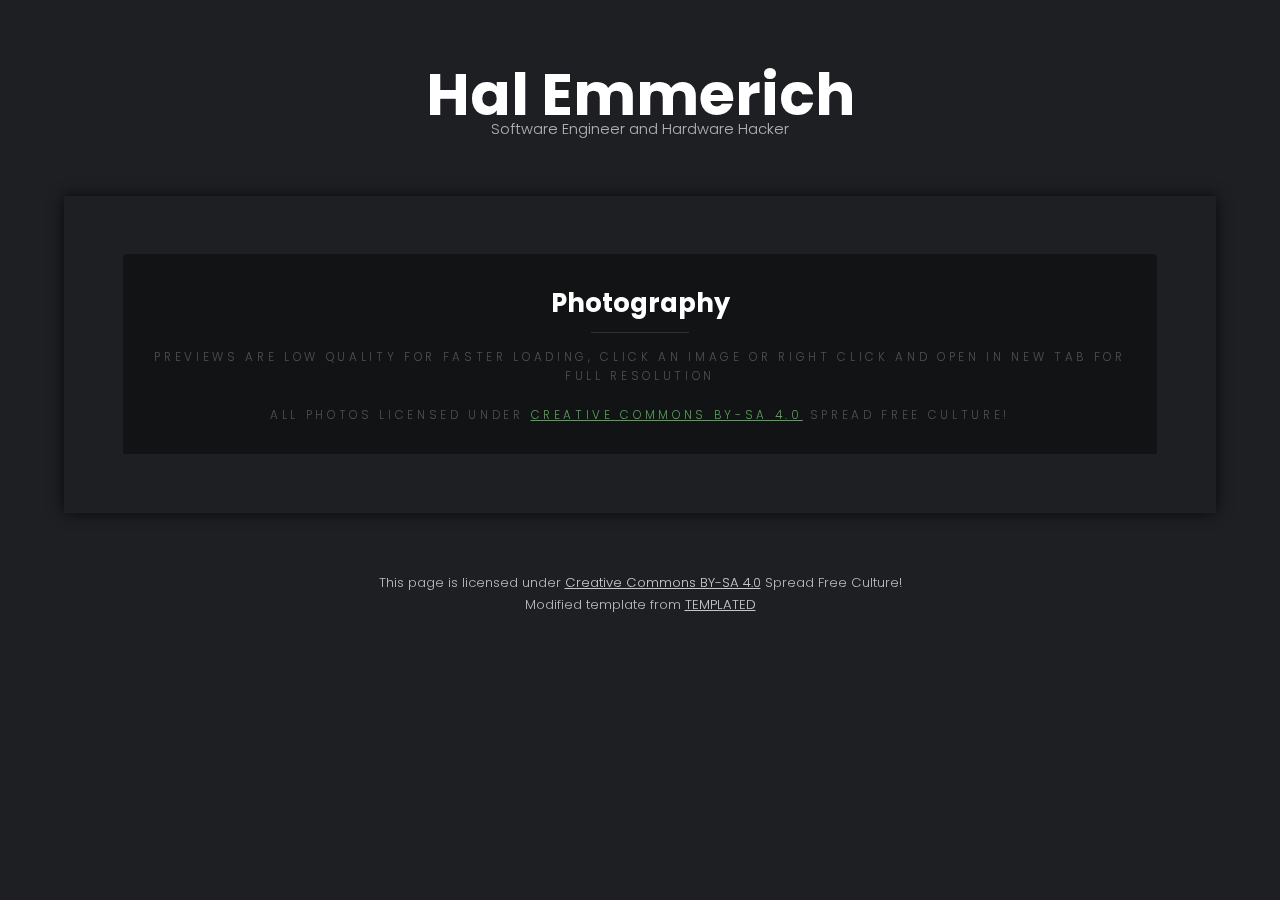
==== photos.html @ 5f8719c5 "Initial commit, fully working version" ====
<!DOCTYPE HTML>
<!--
	Caminar by TEMPLATED
	templated.co @templatedco
	Released for free under the Creative Commons Attribution 3.0 license (templated.co/license)
-->
<html>
	<head>
		<title>Hal Emmerich</title>
		<meta charset="utf-8" />
		<meta name="viewport" content="width=device-width, initial-scale=1" />
		<link rel="stylesheet" href="assets/css/main.css" />
	</head>
	<body>

		<!-- Header -->
			<header id="header">
				<div class="logo"><a href="index.html">Hal Emmerich<span>Software Engineer and Hardware Hacker</span></a></div>
			</header>

		<!-- Main -->
			<section id="main">
				<div class="inner">

				<!-- Two -->
					<section id="two" class="wrapper style2">
						<header>
							<h2>Photography</h2>
							<p>Previews are low quality for faster loading, click an image or right click and open in new tab for full resolution<br>
                  All photos licensed under <a href="https://creativecommons.org/licenses/by-sa/4.0/">Creative Commons BY-SA 4.0</a> Spread Free Culture!
              </p>
						</header>
						<div class="content">
							<div class="gallery">
								<div>
									<div class="image fit flush">
										  <a href="images/2.JPG"><img src="images/previews/2_small.jpeg" alt="" /></a>
									</div>
								</div>
								<div>
									<div class="image fit flush">
										  <a href="images/3.jpg"><img src="images/previews/3_small.jpeg" alt="" /></a>
									</div>
								</div>
								<div>
									<div class="image fit flush">
										  <a href="images/4.jpg"><img src="images/previews/4_small.jpeg" alt="" /></a>
									</div>
								</div>

								<div>
									  <div class="image fit flush">
										    <a href="images/5.JPG"><img src="images/previews/5_small.jpeg" alt="" /></a>
									  </div>
								</div>
								<div>
									  <div class="image fit flush">
										    <a href="images/9.JPG"><img src="images/previews/9_small.jpeg" alt="" /></a>
									  </div>
								</div>

								<div>
									  <div class="image fit flush">
										    <a href="images/10.JPG"><img src="images/previews/10_small.jpeg" alt="" /></a>
									  </div>
								</div>
								<div>
									  <div class="image fit flush">
										    <a href="images/11.JPG"><img src="images/previews/11_small.jpeg" alt="" /></a>
									  </div>
								</div>
								<div>
									  <div class="image fit flush">
										    <a href="images/12.JPG"><img src="images/previews/12_small.jpeg" alt="" /></a>
									  </div>
								</div>
								<div>
									  <div class="image fit flush">
										    <a href="images/13.JPG"><img src="images/13.JPG" alt="" /></a>
									  </div>
								</div>

								<div>
									  <div class="image fit flush">
										    <a href="images/6.JPG"><img src="images/6.JPG" alt="" /></a>
									  </div>
								</div>
							</div>
						</div>
					</section>
				</div>
			</section>

		<!-- Footer -->
			<footer id="footer">
				  <!-- <div class="container"> -->
					<!-- <ul class="icons"> -->
					<!-- <li><a href="#" class="icon fa-twitter"><span class="label">Twitter</span></a></li> -->
					<!-- <li><a href="#" class="icon fa-envelope-o"><span class="label">Email</span></a></li> -->
					<!-- </ul> -->
				  <div class="copyright">
					    This page is licensed under <a href="https://creativecommons.org/licenses/by-sa/4.0/">Creative Commons BY-SA 4.0</a> Spread Free Culture!<br>
              Modified template from <a href="https://templated.co/">TEMPLATED</a>
				  </div>
			</footer>

		<!-- Scripts -->
			<!-- <script src="assets/js/jquery.min.js"></script> -->
			<!-- <script src="assets/js/jquery.poptrox.min.js"></script> -->
			<!-- <script src="assets/js/skel.min.js"></script> -->
			<!-- <script src="assets/js/util.js"></script> -->
			<!-- <script src="assets/js/main.js"></script> -->

	</body>
</html>
---- assets/css/main.css ----
@import url(font-awesome.min.css);
@import url("https://fonts.googleapis.com/css?family=Poppins:300,400,500,600,700");

/*
	Caminar by TEMPLATED
	templated.co @templatedco
	Released for free under the Creative Commons Attribution 3.0 license (templated.co/license)
*/

/* Reset */

	html, body, div, span, applet, object, iframe, h1, h2, h3, h4, h5, h6, p, blockquote, pre, a, abbr, acronym, address, big, cite, code, del, dfn, em, img, ins, kbd, q, s, samp, small, strike, strong, sub, sup, tt, var, b, u, i, center, dl, dt, dd, ol, ul, li, fieldset, form, label, legend, table, caption, tbody, tfoot, thead, tr, th, td, article, aside, canvas, details, embed, figure, figcaption, footer, header, hgroup, menu, nav, output, ruby, section, summary, time, mark, audio, video {
		margin: 0;
		padding: 0;
		border: 0;
		font-size: 100%;
		font: inherit;
		vertical-align: baseline;
	}

	article, aside, details, figcaption, figure, footer, header, hgroup, menu, nav, section {
		display: block;
	}

	body {
		line-height: 1;
	}

	ol, ul {
		list-style: none;
	}

	blockquote, q {
		quotes: none;
	}

	blockquote:before, blockquote:after, q:before, q:after {
		content: '';
		content: none;
	}

	table {
		border-collapse: collapse;
		border-spacing: 0;
	}

	body {
		-webkit-text-size-adjust: none;
	}

/* Box Model */

	*, *:before, *:after {
		-moz-box-sizing: border-box;
		-webkit-box-sizing: border-box;
		box-sizing: border-box;
	}

/* Containers */

	.container {
		margin-left: auto;
		margin-right: auto;
	}

	.container.\31 25\25 {
		width: 100%;
		max-width: 100rem;
		min-width: 80rem;
	}

	.container.\37 5\25 {
		width: 60rem;
	}

	.container.\35 0\25 {
		width: 40rem;
	}

	.container.\32 5\25 {
		width: 20rem;
	}

	.container {
		width: 80rem;
	}

	@media screen and (max-width: 1680px) {

		.container.\31 25\25 {
			width: 100%;
			max-width: 100rem;
			min-width: 80rem;
		}

		.container.\37 5\25 {
			width: 60rem;
		}

		.container.\35 0\25 {
			width: 40rem;
		}

		.container.\32 5\25 {
			width: 20rem;
		}

		.container {
			width: 80rem;
		}

	}

	@media screen and (max-width: 1280px) {

		.container.\31 25\25 {
			width: 100%;
			max-width: 81.25rem;
			min-width: 65rem;
		}

		.container.\37 5\25 {
			width: 48.75rem;
		}

		.container.\35 0\25 {
			width: 32.5rem;
		}

		.container.\32 5\25 {
			width: 16.25rem;
		}

		.container {
			width: 65rem;
		}

	}

	@media screen and (max-width: 980px) {

		.container.\31 25\25 {
			width: 100%;
			max-width: 112.5%;
			min-width: 90%;
		}

		.container.\37 5\25 {
			width: 67.5%;
		}

		.container.\35 0\25 {
			width: 45%;
		}

		.container.\32 5\25 {
			width: 22.5%;
		}

		.container {
			width: 90%;
		}

	}

	@media screen and (max-width: 736px) {

		.container.\31 25\25 {
			width: 100%;
			max-width: 112.5%;
			min-width: 90%;
		}

		.container.\37 5\25 {
			width: 67.5%;
		}

		.container.\35 0\25 {
			width: 45%;
		}

		.container.\32 5\25 {
			width: 22.5%;
		}

		.container {
			width: 90% !important;
		}

	}

	@media screen and (max-width: 480px) {

		.container.\31 25\25 {
			width: 100%;
			max-width: 112.5%;
			min-width: 90%;
		}

		.container.\37 5\25 {
			width: 67.5%;
		}

		.container.\35 0\25 {
			width: 45%;
		}

		.container.\32 5\25 {
			width: 22.5%;
		}

		.container {
			width: 90% !important;
		}

	}

/* Grid */

	.row {
		border-bottom: solid 1px transparent;
		-moz-box-sizing: border-box;
		-webkit-box-sizing: border-box;
		box-sizing: border-box;
	}

	.row > * {
		float: left;
		-moz-box-sizing: border-box;
		-webkit-box-sizing: border-box;
		box-sizing: border-box;
	}

	.row:after, .row:before {
		content: '';
		display: block;
		clear: both;
		height: 0;
	}

	.row.uniform > * > :first-child {
		margin-top: 0;
	}

	.row.uniform > * > :last-child {
		margin-bottom: 0;
	}

	.row.\30 \25 > * {
		padding: 0 0 0 0rem;
	}

	.row.\30 \25 {
		margin: 0 0 -1px 0rem;
	}

	.row.uniform.\30 \25 > * {
		padding: 0rem 0 0 0rem;
	}

	.row.uniform.\30 \25 {
		margin: 0rem 0 -1px 0rem;
	}

	.row > * {
		padding: 0 0 0 2rem;
	}

	.row {
		margin: 0 0 -1px -2rem;
	}

	.row.uniform > * {
		padding: 2rem 0 0 2rem;
	}

	.row.uniform {
		margin: -2rem 0 -1px -2rem;
	}

	.row.\32 00\25 > * {
		padding: 0 0 0 4rem;
	}

	.row.\32 00\25 {
		margin: 0 0 -1px -4rem;
	}

	.row.uniform.\32 00\25 > * {
		padding: 4rem 0 0 4rem;
	}

	.row.uniform.\32 00\25 {
		margin: -4rem 0 -1px -4rem;
	}

	.row.\31 50\25 > * {
		padding: 0 0 0 3rem;
	}

	.row.\31 50\25 {
		margin: 0 0 -1px -3rem;
	}

	.row.uniform.\31 50\25 > * {
		padding: 3rem 0 0 3rem;
	}

	.row.uniform.\31 50\25 {
		margin: -3rem 0 -1px -3rem;
	}

	.row.\35 0\25 > * {
		padding: 0 0 0 1rem;
	}

	.row.\35 0\25 {
		margin: 0 0 -1px -1rem;
	}

	.row.uniform.\35 0\25 > * {
		padding: 1rem 0 0 1rem;
	}

	.row.uniform.\35 0\25 {
		margin: -1rem 0 -1px -1rem;
	}

	.row.\32 5\25 > * {
		padding: 0 0 0 0.5rem;
	}

	.row.\32 5\25 {
		margin: 0 0 -1px -0.5rem;
	}

	.row.uniform.\32 5\25 > * {
		padding: 0.5rem 0 0 0.5rem;
	}

	.row.uniform.\32 5\25 {
		margin: -0.5rem 0 -1px -0.5rem;
	}

	.\31 2u, .\31 2u\24 {
		width: 100%;
		clear: none;
		margin-left: 0;
	}

	.\31 1u, .\31 1u\24 {
		width: 91.6666666667%;
		clear: none;
		margin-left: 0;
	}

	.\31 0u, .\31 0u\24 {
		width: 83.3333333333%;
		clear: none;
		margin-left: 0;
	}

	.\39 u, .\39 u\24 {
		width: 75%;
		clear: none;
		margin-left: 0;
	}

	.\38 u, .\38 u\24 {
		width: 66.6666666667%;
		clear: none;
		margin-left: 0;
	}

	.\37 u, .\37 u\24 {
		width: 58.3333333333%;
		clear: none;
		margin-left: 0;
	}

	.\36 u, .\36 u\24 {
		width: 50%;
		clear: none;
		margin-left: 0;
	}

	.\35 u, .\35 u\24 {
		width: 41.6666666667%;
		clear: none;
		margin-left: 0;
	}

	.\34 u, .\34 u\24 {
		width: 33.3333333333%;
		clear: none;
		margin-left: 0;
	}

	.\33 u, .\33 u\24 {
		width: 25%;
		clear: none;
		margin-left: 0;
	}

	.\32 u, .\32 u\24 {
		width: 16.6666666667%;
		clear: none;
		margin-left: 0;
	}

	.\31 u, .\31 u\24 {
		width: 8.3333333333%;
		clear: none;
		margin-left: 0;
	}

	.\31 2u\24 + *,
	.\31 1u\24 + *,
	.\31 0u\24 + *,
	.\39 u\24 + *,
	.\38 u\24 + *,
	.\37 u\24 + *,
	.\36 u\24 + *,
	.\35 u\24 + *,
	.\34 u\24 + *,
	.\33 u\24 + *,
	.\32 u\24 + *,
	.\31 u\24 + * {
		clear: left;
	}

	.\-11u {
		margin-left: 91.66667%;
	}

	.\-10u {
		margin-left: 83.33333%;
	}

	.\-9u {
		margin-left: 75%;
	}

	.\-8u {
		margin-left: 66.66667%;
	}

	.\-7u {
		margin-left: 58.33333%;
	}

	.\-6u {
		margin-left: 50%;
	}

	.\-5u {
		margin-left: 41.66667%;
	}

	.\-4u {
		margin-left: 33.33333%;
	}

	.\-3u {
		margin-left: 25%;
	}

	.\-2u {
		margin-left: 16.66667%;
	}

	.\-1u {
		margin-left: 8.33333%;
	}

	@media screen and (max-width: 1680px) {

		.row > * {
			padding: 0 0 0 2rem;
		}

		.row {
			margin: 0 0 -1px -2rem;
		}

		.row.uniform > * {
			padding: 2rem 0 0 2rem;
		}

		.row.uniform {
			margin: -2rem 0 -1px -2rem;
		}

		.row.\32 00\25 > * {
			padding: 0 0 0 4rem;
		}

		.row.\32 00\25 {
			margin: 0 0 -1px -4rem;
		}

		.row.uniform.\32 00\25 > * {
			padding: 4rem 0 0 4rem;
		}

		.row.uniform.\32 00\25 {
			margin: -4rem 0 -1px -4rem;
		}

		.row.\31 50\25 > * {
			padding: 0 0 0 3rem;
		}

		.row.\31 50\25 {
			margin: 0 0 -1px -3rem;
		}

		.row.uniform.\31 50\25 > * {
			padding: 3rem 0 0 3rem;
		}

		.row.uniform.\31 50\25 {
			margin: -3rem 0 -1px -3rem;
		}

		.row.\35 0\25 > * {
			padding: 0 0 0 1rem;
		}

		.row.\35 0\25 {
			margin: 0 0 -1px -1rem;
		}

		.row.uniform.\35 0\25 > * {
			padding: 1rem 0 0 1rem;
		}

		.row.uniform.\35 0\25 {
			margin: -1rem 0 -1px -1rem;
		}

		.row.\32 5\25 > * {
			padding: 0 0 0 0.5rem;
		}

		.row.\32 5\25 {
			margin: 0 0 -1px -0.5rem;
		}

		.row.uniform.\32 5\25 > * {
			padding: 0.5rem 0 0 0.5rem;
		}

		.row.uniform.\32 5\25 {
			margin: -0.5rem 0 -1px -0.5rem;
		}

		.\31 2u\28xlarge\29, .\31 2u\24\28xlarge\29 {
			width: 100%;
			clear: none;
			margin-left: 0;
		}

		.\31 1u\28xlarge\29, .\31 1u\24\28xlarge\29 {
			width: 91.6666666667%;
			clear: none;
			margin-left: 0;
		}

		.\31 0u\28xlarge\29, .\31 0u\24\28xlarge\29 {
			width: 83.3333333333%;
			clear: none;
			margin-left: 0;
		}

		.\39 u\28xlarge\29, .\39 u\24\28xlarge\29 {
			width: 75%;
			clear: none;
			margin-left: 0;
		}

		.\38 u\28xlarge\29, .\38 u\24\28xlarge\29 {
			width: 66.6666666667%;
			clear: none;
			margin-left: 0;
		}

		.\37 u\28xlarge\29, .\37 u\24\28xlarge\29 {
			width: 58.3333333333%;
			clear: none;
			margin-left: 0;
		}

		.\36 u\28xlarge\29, .\36 u\24\28xlarge\29 {
			width: 50%;
			clear: none;
			margin-left: 0;
		}

		.\35 u\28xlarge\29, .\35 u\24\28xlarge\29 {
			width: 41.6666666667%;
			clear: none;
			margin-left: 0;
		}

		.\34 u\28xlarge\29, .\34 u\24\28xlarge\29 {
			width: 33.3333333333%;
			clear: none;
			margin-left: 0;
		}

		.\33 u\28xlarge\29, .\33 u\24\28xlarge\29 {
			width: 25%;
			clear: none;
			margin-left: 0;
		}

		.\32 u\28xlarge\29, .\32 u\24\28xlarge\29 {
			width: 16.6666666667%;
			clear: none;
			margin-left: 0;
		}

		.\31 u\28xlarge\29, .\31 u\24\28xlarge\29 {
			width: 8.3333333333%;
			clear: none;
			margin-left: 0;
		}

		.\31 2u\24\28xlarge\29 + *,
		.\31 1u\24\28xlarge\29 + *,
		.\31 0u\24\28xlarge\29 + *,
		.\39 u\24\28xlarge\29 + *,
		.\38 u\24\28xlarge\29 + *,
		.\37 u\24\28xlarge\29 + *,
		.\36 u\24\28xlarge\29 + *,
		.\35 u\24\28xlarge\29 + *,
		.\34 u\24\28xlarge\29 + *,
		.\33 u\24\28xlarge\29 + *,
		.\32 u\24\28xlarge\29 + *,
		.\31 u\24\28xlarge\29 + * {
			clear: left;
		}

		.\-11u\28xlarge\29 {
			margin-left: 91.66667%;
		}

		.\-10u\28xlarge\29 {
			margin-left: 83.33333%;
		}

		.\-9u\28xlarge\29 {
			margin-left: 75%;
		}

		.\-8u\28xlarge\29 {
			margin-left: 66.66667%;
		}

		.\-7u\28xlarge\29 {
			margin-left: 58.33333%;
		}

		.\-6u\28xlarge\29 {
			margin-left: 50%;
		}

		.\-5u\28xlarge\29 {
			margin-left: 41.66667%;
		}

		.\-4u\28xlarge\29 {
			margin-left: 33.33333%;
		}

		.\-3u\28xlarge\29 {
			margin-left: 25%;
		}

		.\-2u\28xlarge\29 {
			margin-left: 16.66667%;
		}

		.\-1u\28xlarge\29 {
			margin-left: 8.33333%;
		}

	}

	@media screen and (max-width: 1280px) {

		.row > * {
			padding: 0 0 0 1.5rem;
		}

		.row {
			margin: 0 0 -1px -1.5rem;
		}

		.row.uniform > * {
			padding: 1.5rem 0 0 1.5rem;
		}

		.row.uniform {
			margin: -1.5rem 0 -1px -1.5rem;
		}

		.row.\32 00\25 > * {
			padding: 0 0 0 3rem;
		}

		.row.\32 00\25 {
			margin: 0 0 -1px -3rem;
		}

		.row.uniform.\32 00\25 > * {
			padding: 3rem 0 0 3rem;
		}

		.row.uniform.\32 00\25 {
			margin: -3rem 0 -1px -3rem;
		}

		.row.\31 50\25 > * {
			padding: 0 0 0 2.25rem;
		}

		.row.\31 50\25 {
			margin: 0 0 -1px -2.25rem;
		}

		.row.uniform.\31 50\25 > * {
			padding: 2.25rem 0 0 2.25rem;
		}

		.row.uniform.\31 50\25 {
			margin: -2.25rem 0 -1px -2.25rem;
		}

		.row.\35 0\25 > * {
			padding: 0 0 0 0.75rem;
		}

		.row.\35 0\25 {
			margin: 0 0 -1px -0.75rem;
		}

		.row.uniform.\35 0\25 > * {
			padding: 0.75rem 0 0 0.75rem;
		}

		.row.uniform.\35 0\25 {
			margin: -0.75rem 0 -1px -0.75rem;
		}

		.row.\32 5\25 > * {
			padding: 0 0 0 0.375rem;
		}

		.row.\32 5\25 {
			margin: 0 0 -1px -0.375rem;
		}

		.row.uniform.\32 5\25 > * {
			padding: 0.375rem 0 0 0.375rem;
		}

		.row.uniform.\32 5\25 {
			margin: -0.375rem 0 -1px -0.375rem;
		}

		.\31 2u\28large\29, .\31 2u\24\28large\29 {
			width: 100%;
			clear: none;
			margin-left: 0;
		}

		.\31 1u\28large\29, .\31 1u\24\28large\29 {
			width: 91.6666666667%;
			clear: none;
			margin-left: 0;
		}

		.\31 0u\28large\29, .\31 0u\24\28large\29 {
			width: 83.3333333333%;
			clear: none;
			margin-left: 0;
		}

		.\39 u\28large\29, .\39 u\24\28large\29 {
			width: 75%;
			clear: none;
			margin-left: 0;
		}

		.\38 u\28large\29, .\38 u\24\28large\29 {
			width: 66.6666666667%;
			clear: none;
			margin-left: 0;
		}

		.\37 u\28large\29, .\37 u\24\28large\29 {
			width: 58.3333333333%;
			clear: none;
			margin-left: 0;
		}

		.\36 u\28large\29, .\36 u\24\28large\29 {
			width: 50%;
			clear: none;
			margin-left: 0;
		}

		.\35 u\28large\29, .\35 u\24\28large\29 {
			width: 41.6666666667%;
			clear: none;
			margin-left: 0;
		}

		.\34 u\28large\29, .\34 u\24\28large\29 {
			width: 33.3333333333%;
			clear: none;
			margin-left: 0;
		}

		.\33 u\28large\29, .\33 u\24\28large\29 {
			width: 25%;
			clear: none;
			margin-left: 0;
		}

		.\32 u\28large\29, .\32 u\24\28large\29 {
			width: 16.6666666667%;
			clear: none;
			margin-left: 0;
		}

		.\31 u\28large\29, .\31 u\24\28large\29 {
			width: 8.3333333333%;
			clear: none;
			margin-left: 0;
		}

		.\31 2u\24\28large\29 + *,
		.\31 1u\24\28large\29 + *,
		.\31 0u\24\28large\29 + *,
		.\39 u\24\28large\29 + *,
		.\38 u\24\28large\29 + *,
		.\37 u\24\28large\29 + *,
		.\36 u\24\28large\29 + *,
		.\35 u\24\28large\29 + *,
		.\34 u\24\28large\29 + *,
		.\33 u\24\28large\29 + *,
		.\32 u\24\28large\29 + *,
		.\31 u\24\28large\29 + * {
			clear: left;
		}

		.\-11u\28large\29 {
			margin-left: 91.66667%;
		}

		.\-10u\28large\29 {
			margin-left: 83.33333%;
		}

		.\-9u\28large\29 {
			margin-left: 75%;
		}

		.\-8u\28large\29 {
			margin-left: 66.66667%;
		}

		.\-7u\28large\29 {
			margin-left: 58.33333%;
		}

		.\-6u\28large\29 {
			margin-left: 50%;
		}

		.\-5u\28large\29 {
			margin-left: 41.66667%;
		}

		.\-4u\28large\29 {
			margin-left: 33.33333%;
		}

		.\-3u\28large\29 {
			margin-left: 25%;
		}

		.\-2u\28large\29 {
			margin-left: 16.66667%;
		}

		.\-1u\28large\29 {
			margin-left: 8.33333%;
		}

	}

	@media screen and (max-width: 980px) {

		.row > * {
			padding: 0 0 0 1.5rem;
		}

		.row {
			margin: 0 0 -1px -1.5rem;
		}

		.row.uniform > * {
			padding: 1.5rem 0 0 1.5rem;
		}

		.row.uniform {
			margin: -1.5rem 0 -1px -1.5rem;
		}

		.row.\32 00\25 > * {
			padding: 0 0 0 3rem;
		}

		.row.\32 00\25 {
			margin: 0 0 -1px -3rem;
		}

		.row.uniform.\32 00\25 > * {
			padding: 3rem 0 0 3rem;
		}

		.row.uniform.\32 00\25 {
			margin: -3rem 0 -1px -3rem;
		}

		.row.\31 50\25 > * {
			padding: 0 0 0 2.25rem;
		}

		.row.\31 50\25 {
			margin: 0 0 -1px -2.25rem;
		}

		.row.uniform.\31 50\25 > * {
			padding: 2.25rem 0 0 2.25rem;
		}

		.row.uniform.\31 50\25 {
			margin: -2.25rem 0 -1px -2.25rem;
		}

		.row.\35 0\25 > * {
			padding: 0 0 0 0.75rem;
		}

		.row.\35 0\25 {
			margin: 0 0 -1px -0.75rem;
		}

		.row.uniform.\35 0\25 > * {
			padding: 0.75rem 0 0 0.75rem;
		}

		.row.uniform.\35 0\25 {
			margin: -0.75rem 0 -1px -0.75rem;
		}

		.row.\32 5\25 > * {
			padding: 0 0 0 0.375rem;
		}

		.row.\32 5\25 {
			margin: 0 0 -1px -0.375rem;
		}

		.row.uniform.\32 5\25 > * {
			padding: 0.375rem 0 0 0.375rem;
		}

		.row.uniform.\32 5\25 {
			margin: -0.375rem 0 -1px -0.375rem;
		}

		.\31 2u\28medium\29, .\31 2u\24\28medium\29 {
			width: 100%;
			clear: none;
			margin-left: 0;
		}

		.\31 1u\28medium\29, .\31 1u\24\28medium\29 {
			width: 91.6666666667%;
			clear: none;
			margin-left: 0;
		}

		.\31 0u\28medium\29, .\31 0u\24\28medium\29 {
			width: 83.3333333333%;
			clear: none;
			margin-left: 0;
		}

		.\39 u\28medium\29, .\39 u\24\28medium\29 {
			width: 75%;
			clear: none;
			margin-left: 0;
		}

		.\38 u\28medium\29, .\38 u\24\28medium\29 {
			width: 66.6666666667%;
			clear: none;
			margin-left: 0;
		}

		.\37 u\28medium\29, .\37 u\24\28medium\29 {
			width: 58.3333333333%;
			clear: none;
			margin-left: 0;
		}

		.\36 u\28medium\29, .\36 u\24\28medium\29 {
			width: 50%;
			clear: none;
			margin-left: 0;
		}

		.\35 u\28medium\29, .\35 u\24\28medium\29 {
			width: 41.6666666667%;
			clear: none;
			margin-left: 0;
		}

		.\34 u\28medium\29, .\34 u\24\28medium\29 {
			width: 33.3333333333%;
			clear: none;
			margin-left: 0;
		}

		.\33 u\28medium\29, .\33 u\24\28medium\29 {
			width: 25%;
			clear: none;
			margin-left: 0;
		}

		.\32 u\28medium\29, .\32 u\24\28medium\29 {
			width: 16.6666666667%;
			clear: none;
			margin-left: 0;
		}

		.\31 u\28medium\29, .\31 u\24\28medium\29 {
			width: 8.3333333333%;
			clear: none;
			margin-left: 0;
		}

		.\31 2u\24\28medium\29 + *,
		.\31 1u\24\28medium\29 + *,
		.\31 0u\24\28medium\29 + *,
		.\39 u\24\28medium\29 + *,
		.\38 u\24\28medium\29 + *,
		.\37 u\24\28medium\29 + *,
		.\36 u\24\28medium\29 + *,
		.\35 u\24\28medium\29 + *,
		.\34 u\24\28medium\29 + *,
		.\33 u\24\28medium\29 + *,
		.\32 u\24\28medium\29 + *,
		.\31 u\24\28medium\29 + * {
			clear: left;
		}

		.\-11u\28medium\29 {
			margin-left: 91.66667%;
		}

		.\-10u\28medium\29 {
			margin-left: 83.33333%;
		}

		.\-9u\28medium\29 {
			margin-left: 75%;
		}

		.\-8u\28medium\29 {
			margin-left: 66.66667%;
		}

		.\-7u\28medium\29 {
			margin-left: 58.33333%;
		}

		.\-6u\28medium\29 {
			margin-left: 50%;
		}

		.\-5u\28medium\29 {
			margin-left: 41.66667%;
		}

		.\-4u\28medium\29 {
			margin-left: 33.33333%;
		}

		.\-3u\28medium\29 {
			margin-left: 25%;
		}

		.\-2u\28medium\29 {
			margin-left: 16.66667%;
		}

		.\-1u\28medium\29 {
			margin-left: 8.33333%;
		}

	}

	@media screen and (max-width: 736px) {

		.row > * {
			padding: 0 0 0 1.25rem;
		}

		.row {
			margin: 0 0 -1px -1.25rem;
		}

		.row.uniform > * {
			padding: 1.25rem 0 0 1.25rem;
		}

		.row.uniform {
			margin: -1.25rem 0 -1px -1.25rem;
		}

		.row.\32 00\25 > * {
			padding: 0 0 0 2.5rem;
		}

		.row.\32 00\25 {
			margin: 0 0 -1px -2.5rem;
		}

		.row.uniform.\32 00\25 > * {
			padding: 2.5rem 0 0 2.5rem;
		}

		.row.uniform.\32 00\25 {
			margin: -2.5rem 0 -1px -2.5rem;
		}

		.row.\31 50\25 > * {
			padding: 0 0 0 1.875rem;
		}

		.row.\31 50\25 {
			margin: 0 0 -1px -1.875rem;
		}

		.row.uniform.\31 50\25 > * {
			padding: 1.875rem 0 0 1.875rem;
		}

		.row.uniform.\31 50\25 {
			margin: -1.875rem 0 -1px -1.875rem;
		}

		.row.\35 0\25 > * {
			padding: 0 0 0 0.625rem;
		}

		.row.\35 0\25 {
			margin: 0 0 -1px -0.625rem;
		}

		.row.uniform.\35 0\25 > * {
			padding: 0.625rem 0 0 0.625rem;
		}

		.row.uniform.\35 0\25 {
			margin: -0.625rem 0 -1px -0.625rem;
		}

		.row.\32 5\25 > * {
			padding: 0 0 0 0.3125rem;
		}

		.row.\32 5\25 {
			margin: 0 0 -1px -0.3125rem;
		}

		.row.uniform.\32 5\25 > * {
			padding: 0.3125rem 0 0 0.3125rem;
		}

		.row.uniform.\32 5\25 {
			margin: -0.3125rem 0 -1px -0.3125rem;
		}

		.\31 2u\28small\29, .\31 2u\24\28small\29 {
			width: 100%;
			clear: none;
			margin-left: 0;
		}

		.\31 1u\28small\29, .\31 1u\24\28small\29 {
			width: 91.6666666667%;
			clear: none;
			margin-left: 0;
		}

		.\31 0u\28small\29, .\31 0u\24\28small\29 {
			width: 83.3333333333%;
			clear: none;
			margin-left: 0;
		}

		.\39 u\28small\29, .\39 u\24\28small\29 {
			width: 75%;
			clear: none;
			margin-left: 0;
		}

		.\38 u\28small\29, .\38 u\24\28small\29 {
			width: 66.6666666667%;
			clear: none;
			margin-left: 0;
		}

		.\37 u\28small\29, .\37 u\24\28small\29 {
			width: 58.3333333333%;
			clear: none;
			margin-left: 0;
		}

		.\36 u\28small\29, .\36 u\24\28small\29 {
			width: 50%;
			clear: none;
			margin-left: 0;
		}

		.\35 u\28small\29, .\35 u\24\28small\29 {
			width: 41.6666666667%;
			clear: none;
			margin-left: 0;
		}

		.\34 u\28small\29, .\34 u\24\28small\29 {
			width: 33.3333333333%;
			clear: none;
			margin-left: 0;
		}

		.\33 u\28small\29, .\33 u\24\28small\29 {
			width: 25%;
			clear: none;
			margin-left: 0;
		}

		.\32 u\28small\29, .\32 u\24\28small\29 {
			width: 16.6666666667%;
			clear: none;
			margin-left: 0;
		}

		.\31 u\28small\29, .\31 u\24\28small\29 {
			width: 8.3333333333%;
			clear: none;
			margin-left: 0;
		}

		.\31 2u\24\28small\29 + *,
		.\31 1u\24\28small\29 + *,
		.\31 0u\24\28small\29 + *,
		.\39 u\24\28small\29 + *,
		.\38 u\24\28small\29 + *,
		.\37 u\24\28small\29 + *,
		.\36 u\24\28small\29 + *,
		.\35 u\24\28small\29 + *,
		.\34 u\24\28small\29 + *,
		.\33 u\24\28small\29 + *,
		.\32 u\24\28small\29 + *,
		.\31 u\24\28small\29 + * {
			clear: left;
		}

		.\-11u\28small\29 {
			margin-left: 91.66667%;
		}

		.\-10u\28small\29 {
			margin-left: 83.33333%;
		}

		.\-9u\28small\29 {
			margin-left: 75%;
		}

		.\-8u\28small\29 {
			margin-left: 66.66667%;
		}

		.\-7u\28small\29 {
			margin-left: 58.33333%;
		}

		.\-6u\28small\29 {
			margin-left: 50%;
		}

		.\-5u\28small\29 {
			margin-left: 41.66667%;
		}

		.\-4u\28small\29 {
			margin-left: 33.33333%;
		}

		.\-3u\28small\29 {
			margin-left: 25%;
		}

		.\-2u\28small\29 {
			margin-left: 16.66667%;
		}

		.\-1u\28small\29 {
			margin-left: 8.33333%;
		}

	}

	@media screen and (max-width: 480px) {

		.row > * {
			padding: 0 0 0 1.25rem;
		}

		.row {
			margin: 0 0 -1px -1.25rem;
		}

		.row.uniform > * {
			padding: 1.25rem 0 0 1.25rem;
		}

		.row.uniform {
			margin: -1.25rem 0 -1px -1.25rem;
		}

		.row.\32 00\25 > * {
			padding: 0 0 0 2.5rem;
		}

		.row.\32 00\25 {
			margin: 0 0 -1px -2.5rem;
		}

		.row.uniform.\32 00\25 > * {
			padding: 2.5rem 0 0 2.5rem;
		}

		.row.uniform.\32 00\25 {
			margin: -2.5rem 0 -1px -2.5rem;
		}

		.row.\31 50\25 > * {
			padding: 0 0 0 1.875rem;
		}

		.row.\31 50\25 {
			margin: 0 0 -1px -1.875rem;
		}

		.row.uniform.\31 50\25 > * {
			padding: 1.875rem 0 0 1.875rem;
		}

		.row.uniform.\31 50\25 {
			margin: -1.875rem 0 -1px -1.875rem;
		}

		.row.\35 0\25 > * {
			padding: 0 0 0 0.625rem;
		}

		.row.\35 0\25 {
			margin: 0 0 -1px -0.625rem;
		}

		.row.uniform.\35 0\25 > * {
			padding: 0.625rem 0 0 0.625rem;
		}

		.row.uniform.\35 0\25 {
			margin: -0.625rem 0 -1px -0.625rem;
		}

		.row.\32 5\25 > * {
			padding: 0 0 0 0.3125rem;
		}

		.row.\32 5\25 {
			margin: 0 0 -1px -0.3125rem;
		}

		.row.uniform.\32 5\25 > * {
			padding: 0.3125rem 0 0 0.3125rem;
		}

		.row.uniform.\32 5\25 {
			margin: -0.3125rem 0 -1px -0.3125rem;
		}

		.\31 2u\28xsmall\29, .\31 2u\24\28xsmall\29 {
			width: 100%;
			clear: none;
			margin-left: 0;
		}

		.\31 1u\28xsmall\29, .\31 1u\24\28xsmall\29 {
			width: 91.6666666667%;
			clear: none;
			margin-left: 0;
		}

		.\31 0u\28xsmall\29, .\31 0u\24\28xsmall\29 {
			width: 83.3333333333%;
			clear: none;
			margin-left: 0;
		}

		.\39 u\28xsmall\29, .\39 u\24\28xsmall\29 {
			width: 75%;
			clear: none;
			margin-left: 0;
		}

		.\38 u\28xsmall\29, .\38 u\24\28xsmall\29 {
			width: 66.6666666667%;
			clear: none;
			margin-left: 0;
		}

		.\37 u\28xsmall\29, .\37 u\24\28xsmall\29 {
			width: 58.3333333333%;
			clear: none;
			margin-left: 0;
		}

		.\36 u\28xsmall\29, .\36 u\24\28xsmall\29 {
			width: 50%;
			clear: none;
			margin-left: 0;
		}

		.\35 u\28xsmall\29, .\35 u\24\28xsmall\29 {
			width: 41.6666666667%;
			clear: none;
			margin-left: 0;
		}

		.\34 u\28xsmall\29, .\34 u\24\28xsmall\29 {
			width: 33.3333333333%;
			clear: none;
			margin-left: 0;
		}

		.\33 u\28xsmall\29, .\33 u\24\28xsmall\29 {
			width: 25%;
			clear: none;
			margin-left: 0;
		}

		.\32 u\28xsmall\29, .\32 u\24\28xsmall\29 {
			width: 16.6666666667%;
			clear: none;
			margin-left: 0;
		}

		.\31 u\28xsmall\29, .\31 u\24\28xsmall\29 {
			width: 8.3333333333%;
			clear: none;
			margin-left: 0;
		}

		.\31 2u\24\28xsmall\29 + *,
		.\31 1u\24\28xsmall\29 + *,
		.\31 0u\24\28xsmall\29 + *,
		.\39 u\24\28xsmall\29 + *,
		.\38 u\24\28xsmall\29 + *,
		.\37 u\24\28xsmall\29 + *,
		.\36 u\24\28xsmall\29 + *,
		.\35 u\24\28xsmall\29 + *,
		.\34 u\24\28xsmall\29 + *,
		.\33 u\24\28xsmall\29 + *,
		.\32 u\24\28xsmall\29 + *,
		.\31 u\24\28xsmall\29 + * {
			clear: left;
		}

		.\-11u\28xsmall\29 {
			margin-left: 91.66667%;
		}

		.\-10u\28xsmall\29 {
			margin-left: 83.33333%;
		}

		.\-9u\28xsmall\29 {
			margin-left: 75%;
		}

		.\-8u\28xsmall\29 {
			margin-left: 66.66667%;
		}

		.\-7u\28xsmall\29 {
			margin-left: 58.33333%;
		}

		.\-6u\28xsmall\29 {
			margin-left: 50%;
		}

		.\-5u\28xsmall\29 {
			margin-left: 41.66667%;
		}

		.\-4u\28xsmall\29 {
			margin-left: 33.33333%;
		}

		.\-3u\28xsmall\29 {
			margin-left: 25%;
		}

		.\-2u\28xsmall\29 {
			margin-left: 16.66667%;
		}

		.\-1u\28xsmall\29 {
			margin-left: 8.33333%;
		}

	}

/* Basic */

	@-ms-viewport {
		width: device-width;
	}

	body {
		-ms-overflow-style: scrollbar;
	}

	@media screen and (max-width: 480px) {

		html, body {
			min-width: 320px;
		}

	}

	body {
		background: #fff;
	}

		body.is-loading *, body.is-loading *:before, body.is-loading *:after {
			-moz-animation: none !important;
			-webkit-animation: none !important;
			-ms-animation: none !important;
			animation: none !important;
			-moz-transition: none !important;
			-webkit-transition: none !important;
			-ms-transition: none !important;
			transition: none !important;
		}

    /* Type */

    p {
	      white-space: pre;           /* CSS 2.0 */
	      white-space: pre-wrap;      /* CSS 2.1 */
	      white-space: pre-line;      /* CSS 3.0 */
	      white-space: -pre-wrap;     /* Opera 4-6 */
	      white-space: -o-pre-wrap;   /* Opera 7 */
	      white-space: -moz-pre-wrap; /* Mozilla */
	      white-space: -hp-pre-wrap;  /* HP Printers */
	      word-wrap: break-word;      /* IE 5+ */
	  }

	html {
		font-size: 13pt;
	}

		@media screen and (max-width: 1680px) {

			html {
				font-size: 11pt;
			}

		}

		@media screen and (max-width: 1280px) {

			html {
				font-size: 11pt;
			}

		}

		@media screen and (max-width: 980px) {

			html {
				font-size: 12pt;
			}

		}

		@media screen and (max-width: 736px) {

			html {
				font-size: 12pt;
			}

		}

		@media screen and (max-width: 480px) {

			html {
				font-size: 12pt;
			}

		}

	body {
		background-color: #fff;
		color: rgba(0, 0, 0, 0.5);
	}

	body, input, select, textarea {
		font-family: "Poppins", sans-serif;
		font-weight: 300;
		font-size: 1rem;
		line-height: 1.65;
	}

	a {
		text-decoration: underline;
	}

		a:hover {
			text-decoration: none;
		}

	strong, b {
		font-weight: 600;
	}

	em, i {
		font-style: italic;
	}

	p {
		margin: 0 0 2rem 0;
	}

		p:last-child {
			margin: 0;
		}

		p.special {
			text-transform: uppercase;
			font-size: .75rem;
			font-weight: 300;
			margin: 0 0 .5rem 0;
			padding: 0 0 1rem 0;
			letter-spacing: .25rem;
		}

			p.special:after {
				content: '';
				position: absolute;
				margin: auto;
				right: 0;
				bottom: 0;
				left: 0;
				width: 50%;
				height: 1px;
				background-color: rgba(0, 0, 0, 0.125);
			}

	h1, h2, h3, h4, h5, h6 {
		font-weight: 700;
		line-height: 1.5;
		margin: 0 0 1rem 0;
	}

		h1 a, h2 a, h3 a, h4 a, h5 a, h6 a {
			color: inherit;
			text-decoration: none;
		}

	h2 {
		font-size: 1.75rem;
	}

	h3 {
		font-size: 1.35rem;
	}

	h4 {
		font-size: 1.1rem;
	}

	h5 {
		font-size: 0.9rem;
	}

	h6 {
		font-size: 0.7rem;
	}

	sub {
		font-size: 0.8rem;
		position: relative;
		top: 0.5rem;
	}

	sup {
		font-size: 0.8rem;
		position: relative;
		top: -0.5rem;
	}

	blockquote {
		border-left: solid 4px;
		font-style: italic;
		margin: 0 0 2rem 0;
		padding: 0.5rem 0 0.5rem 2rem;
	}

	code {
		border-radius: 4px;
		border: solid 1px;
		font-family: "Courier New", monospace;
		font-size: 0.9rem;
		margin: 0 0.25rem;
		padding: 0.25rem 0.65rem;
	}

	pre {
		-webkit-overflow-scrolling: touch;
		font-family: "Courier New", monospace;
		font-size: 0.9rem;
		margin: 0 0 2rem 0;
	}

		pre code {
			display: block;
			line-height: 1.75;
			padding: 1rem 1.5rem;
			overflow-x: auto;
		}

	hr {
		border: 0;
		border-bottom: solid 1px;
		margin: 2rem 0;
	}

		hr.major {
			margin: 3rem 0;
		}

	.align-left {
		text-align: left;
	}

	.align-center {
		text-align: center;
	}

	.align-right {
		text-align: right;
	}

	input, select, textarea {
		color: #1e1f23;
	}

	a {
		color: #54a354;
	}

	strong, b {
		color: #1e1f23;
	}

	h1, h2, h3, h4, h5, h6 {
		color: #1e1f23;
	}

	blockquote {
		border-left-color: rgba(144, 144, 144, 0.25);
	}

	code {
		background: rgba(144, 144, 144, 0.075);
		border-color: rgba(144, 144, 144, 0.25);
	}

	hr {
		border-bottom-color: rgba(144, 144, 144, 0.25);
	}

/* Box */

	.box {
		margin-bottom: 2rem;
		background: rgba(255, 255, 255, 0.95);
		border-radius: 4px;
	}

		.box .image.fit {
			margin: 0;
			border-radius: 0;
		}

			.box .image.fit img {
				border-radius: 0;
			}

		.box header {
			margin: 0 0 2rem 0;
		}

			.box header h2 {
				margin-bottom: 1rem;
				position: relative;
				padding-bottom: 1rem;
				font-weight: 700;
			}

				.box header h2:after {
					content: '';
					position: absolute;
					margin: auto;
					right: 0;
					bottom: 0;
					left: 0;
					width: 10%;
					height: 1px;
					background-color: rgba(0, 0, 0, 0.125);
				}

			.box header p {
				text-transform: uppercase;
				font-size: .75rem;
				font-weight: 300;
				margin: 1rem 0;
				padding: 0;
				letter-spacing: .25rem;
			}

		.box .content {
			padding: 3rem;
		}

		.box > :last-child,
		.box > :last-child > :last-child,
		.box > :last-child > :last-child > :last-child {
			margin-bottom: 0;
		}

		.box.alt {
			border: 0;
			border-radius: 0;
			padding: 0;
		}

		@media screen and (max-width: 736px) {

			.box .content {
				padding: 2rem;
			}

		}

	.box {
		border-color: rgba(144, 144, 144, 0.25);
	}

/* Button */

	input[type="submit"],
	input[type="reset"],
	input[type="button"],
	button,
	.button {
		-moz-appearance: none;
		-webkit-appearance: none;
		-ms-appearance: none;
		appearance: none;
		-moz-transition: background-color 0.2s ease-in-out, color 0.2s ease-in-out;
		-webkit-transition: background-color 0.2s ease-in-out, color 0.2s ease-in-out;
		-ms-transition: background-color 0.2s ease-in-out, color 0.2s ease-in-out;
		transition: background-color 0.2s ease-in-out, color 0.2s ease-in-out;
		border-radius: 4px;
		border: 0;
		cursor: pointer;
		display: inline-block;
		font-weight: 300;
		height: 2.85rem;
		line-height: 2.95rem;
		padding: 0 1.5rem;
		text-align: center;
		text-decoration: none;
		text-transform: uppercase;
		white-space: nowrap;
	}

		input[type="submit"].icon,
		input[type="reset"].icon,
		input[type="button"].icon,
		button.icon,
		.button.icon {
			padding-left: 1.35rem;
		}

			input[type="submit"].icon:before,
			input[type="reset"].icon:before,
			input[type="button"].icon:before,
			button.icon:before,
			.button.icon:before {
				margin-right: 0.5rem;
			}

		input[type="submit"].fit,
		input[type="reset"].fit,
		input[type="button"].fit,
		button.fit,
		.button.fit {
			display: block;
			margin: 0 0 1rem 0;
			width: 100%;
		}

		input[type="submit"].small,
		input[type="reset"].small,
		input[type="button"].small,
		button.small,
		.button.small {
			font-size: 0.8rem;
		}

		input[type="submit"].big,
		input[type="reset"].big,
		input[type="button"].big,
		button.big,
		.button.big {
			font-size: 1.35rem;
		}

		input[type="submit"].disabled, input[type="submit"]:disabled,
		input[type="reset"].disabled,
		input[type="reset"]:disabled,
		input[type="button"].disabled,
		input[type="button"]:disabled,
		button.disabled,
		button:disabled,
		.button.disabled,
		.button:disabled {
			-moz-pointer-events: none;
			-webkit-pointer-events: none;
			-ms-pointer-events: none;
			pointer-events: none;
			opacity: 0.25;
		}

		@media screen and (max-width: 480px) {

			input[type="submit"],
			input[type="reset"],
			input[type="button"],
			button,
			.button {
				padding: 0;
				width: 100%;
			}

		}

	input[type="submit"],
	input[type="reset"],
	input[type="button"],
	button,
	.button {
		background-color: #f2f2f2;
		color: #000 !important;
	}

		input[type="submit"]:hover,
		input[type="reset"]:hover,
		input[type="button"]:hover,
		button:hover,
		.button:hover {
			background-color: white;
		}

		input[type="submit"]:active,
		input[type="reset"]:active,
		input[type="button"]:active,
		button:active,
		.button:active {
			background-color: #e5e5e5;
		}

		input[type="submit"].alt,
		input[type="reset"].alt,
		input[type="button"].alt,
		button.alt,
		.button.alt {
			background-color: transparent;
			box-shadow: inset 0 0 0 2px rgba(144, 144, 144, 0.25);
			color: #1e1f23 !important;
		}

			input[type="submit"].alt:hover,
			input[type="reset"].alt:hover,
			input[type="button"].alt:hover,
			button.alt:hover,
			.button.alt:hover {
				background-color: rgba(144, 144, 144, 0.075);
			}

			input[type="submit"].alt:active,
			input[type="reset"].alt:active,
			input[type="button"].alt:active,
			button.alt:active,
			.button.alt:active {
				background-color: rgba(144, 144, 144, 0.2);
			}

			input[type="submit"].alt.icon:before,
			input[type="reset"].alt.icon:before,
			input[type="button"].alt.icon:before,
			button.alt.icon:before,
			.button.alt.icon:before {
				color: #bbb;
			}

		input[type="submit"].special,
		input[type="reset"].special,
		input[type="button"].special,
		button.special,
		.button.special {
			background-color: #54a354;
			color: #ffffff !important;
		}

			input[type="submit"].special:hover,
			input[type="reset"].special:hover,
			input[type="button"].special:hover,
			button.special:hover,
			.button.special:hover {
				background-color: #62ae62;
			}

			input[type="submit"].special:active,
			input[type="reset"].special:active,
			input[type="button"].special:active,
			button.special:active,
			.button.special:active {
				background-color: #4b924b;
			}

/* Form */

	form {
		margin: 0 0 2rem 0;
	}

	label {
		display: block;
		font-size: 0.9rem;
		font-weight: 700;
		margin: 0 0 1rem 0;
	}

	input[type="text"],
	input[type="password"],
	input[type="email"],
	select,
	textarea {
		-moz-appearance: none;
		-webkit-appearance: none;
		-ms-appearance: none;
		appearance: none;
		border-radius: 4px;
		border: none;
		border: solid 1px;
		color: inherit;
		display: block;
		outline: 0;
		padding: 0 1rem;
		text-decoration: none;
		width: 100%;
	}

		input[type="text"]:invalid,
		input[type="password"]:invalid,
		input[type="email"]:invalid,
		select:invalid,
		textarea:invalid {
			box-shadow: none;
		}

	.select-wrapper {
		text-decoration: none;
		display: block;
		position: relative;
	}

		.select-wrapper:before {
			-moz-osx-font-smoothing: grayscale;
			-webkit-font-smoothing: antialiased;
			font-family: FontAwesome;
			font-style: normal;
			font-weight: normal;
			text-transform: none !important;
		}

		.select-wrapper:before {
			content: '\f078';
			display: block;
			height: 2.75rem;
			line-height: 2.75rem;
			pointer-events: none;
			position: absolute;
			right: 0;
			text-align: center;
			top: 0;
			width: 2.75rem;
		}

		.select-wrapper select::-ms-expand {
			display: none;
		}

	input[type="text"],
	input[type="password"],
	input[type="email"],
	select {
		height: 2.75rem;
	}

	textarea {
		padding: 0.75rem 1rem;
	}

	input[type="checkbox"],
	input[type="radio"] {
		-moz-appearance: none;
		-webkit-appearance: none;
		-ms-appearance: none;
		appearance: none;
		display: block;
		float: left;
		margin-right: -2rem;
		opacity: 0;
		width: 1rem;
		z-index: -1;
	}

		input[type="checkbox"] + label,
		input[type="radio"] + label {
			text-decoration: none;
			cursor: pointer;
			display: inline-block;
			font-size: 1rem;
			font-weight: 300;
			padding-left: 2.4rem;
			padding-right: 0.75rem;
			position: relative;
		}

			input[type="checkbox"] + label:before,
			input[type="radio"] + label:before {
				-moz-osx-font-smoothing: grayscale;
				-webkit-font-smoothing: antialiased;
				font-family: FontAwesome;
				font-style: normal;
				font-weight: normal;
				text-transform: none !important;
			}

			input[type="checkbox"] + label:before,
			input[type="radio"] + label:before {
				border-radius: 4px;
				border: solid 1px;
				content: '';
				display: inline-block;
				height: 1.65rem;
				left: 0;
				line-height: 1.58125rem;
				position: absolute;
				text-align: center;
				top: 0;
				width: 1.65rem;
			}

		input[type="checkbox"]:checked + label:before,
		input[type="radio"]:checked + label:before {
			content: '\f00c';
		}

	input[type="checkbox"] + label:before {
		border-radius: 4px;
	}

	input[type="radio"] + label:before {
		border-radius: 100%;
	}

	::-webkit-input-placeholder {
		opacity: 1.0;
	}

	:-moz-placeholder {
		opacity: 1.0;
	}

	::-moz-placeholder {
		opacity: 1.0;
	}

	:-ms-input-placeholder {
		opacity: 1.0;
	}

	.formerize-placeholder {
		opacity: 1.0;
	}

	label {
		color: #1e1f23;
	}

	input[type="text"],
	input[type="password"],
	input[type="email"],
	select,
	textarea {
		background: rgba(144, 144, 144, 0.075);
		border-color: rgba(144, 144, 144, 0.25);
	}

		input[type="text"]:focus,
		input[type="password"]:focus,
		input[type="email"]:focus,
		select:focus,
		textarea:focus {
			border-color: #54a354;
			box-shadow: 0 0 0 1px #54a354;
		}

	.select-wrapper:before {
		color: rgba(144, 144, 144, 0.25);
	}

	input[type="checkbox"] + label,
	input[type="radio"] + label {
		color: rgba(0, 0, 0, 0.5);
	}

		input[type="checkbox"] + label:before,
		input[type="radio"] + label:before {
			background: rgba(144, 144, 144, 0.075);
			border-color: rgba(144, 144, 144, 0.25);
		}

	input[type="checkbox"]:checked + label:before,
	input[type="radio"]:checked + label:before {
		background-color: #54a354;
		border-color: #54a354;
		color: #ffffff;
	}

	input[type="checkbox"]:focus + label:before,
	input[type="radio"]:focus + label:before {
		border-color: #54a354;
		box-shadow: 0 0 0 1px #54a354;
	}

	::-webkit-input-placeholder {
		color: #bbb !important;
	}

	:-moz-placeholder {
		color: #bbb !important;
	}

	::-moz-placeholder {
		color: #bbb !important;
	}

	:-ms-input-placeholder {
		color: #bbb !important;
	}

	.formerize-placeholder {
		color: #bbb !important;
	}

/* Gallery */

	.gallery {
		width: 100%;
		margin: 0;
		display: -moz-flex;
		display: -webkit-flex;
		display: -ms-flex;
		display: flex;
		-moz-flex-wrap: wrap;
		-webkit-flex-wrap: wrap;
		-ms-flex-wrap: wrap;
		flex-wrap: wrap;
		-moz-align-items: stretch;
		-webkit-align-items: stretch;
		-ms-align-items: stretch;
		align-items: stretch;
	}

		.gallery .image.fit {
			margin: 0;
		}

		.gallery > * {
			-moz-flex-shrink: 1;
			-webkit-flex-shrink: 1;
			-ms-flex-shrink: 1;
			flex-shrink: 1;
			-moz-flex-grow: 0;
			-webkit-flex-grow: 0;
			-ms-flex-grow: 0;
			flex-grow: 0;
		}

		.gallery > * {
			width: 50%;
		}

		@media screen and (max-width: 980px) {

			.gallery > * {
				width: 100%;
			}

		}

/* Icon */

	.icon {
		text-decoration: none;
		border-bottom: none;
		position: relative;
	}

		.icon:before {
			-moz-osx-font-smoothing: grayscale;
			-webkit-font-smoothing: antialiased;
			font-family: FontAwesome;
			font-style: normal;
			font-weight: normal;
			text-transform: none !important;
		}

		.icon > .label {
			display: none;
		}

/* Image */

	.image {
		display: inline-block;
		position: relative;
	}

		.image.flush {
			margin: 0 !important;
		}

		.image img {
			display: block;
		}

		.image.left, .image.right {
			max-width: 50%;
		}

			.image.left img, .image.right img {
				width: 100%;
			}

		.image.left {
			float: left;
			margin: 0 1rem 1rem 0;
			top: 0.25rem;
		}

		.image.right {
			float: right;
			margin: 0 0 1rem 1rem;
			top: 0.25rem;
		}

		.image.fit {
			display: block;
			margin: 0 0 2rem 0;
			width: 100%;
		}

			.image.fit img {
				width: 100%;
			}

		.image.main {
			display: block;
			margin: 0 0 3rem 0;
			width: 100%;
		}

			.image.main img {
				width: 100%;
			}

/* List */

	ol {
		list-style: decimal;
		margin: 0 0 2rem 0;
		padding-left: 1.25rem;
	}

		ol li {
			padding-left: 0.25rem;
		}

	ul {
		list-style: disc;
		margin: 0 0 2rem 0;
		padding-left: 1rem;
	}

		ul li {
			padding-left: 0.5rem;
		}

		ul.alt {
			list-style: none;
			padding-left: 0;
		}

			ul.alt li {
				border-top: solid 1px;
				padding: 0.5rem 0;
			}

				ul.alt li:first-child {
					border-top: 0;
					padding-top: 0;
				}

		ul.icons {
			cursor: default;
			list-style: none;
			padding-left: 0;
		}

			ul.icons li {
				display: inline-block;
				padding: 0 1rem 0 0;
			}

				ul.icons li:last-child {
					padding-right: 0;
				}

				ul.icons li .icon:before {
					font-size: 2rem;
				}

		ul.actions {
			cursor: default;
			list-style: none;
			padding-left: 0;
		}

			ul.actions li {
				display: inline-block;
				padding: 0 1rem 0 0;
				vertical-align: middle;
			}

				ul.actions li:last-child {
					padding-right: 0;
				}

			ul.actions.small li {
				padding: 0 0.5rem 0 0;
			}

			ul.actions.vertical li {
				display: block;
				padding: 1rem 0 0 0;
			}

				ul.actions.vertical li:first-child {
					padding-top: 0;
				}

				ul.actions.vertical li > * {
					margin-bottom: 0;
				}

			ul.actions.vertical.small li {
				padding: 0.5rem 0 0 0;
			}

				ul.actions.vertical.small li:first-child {
					padding-top: 0;
				}

			ul.actions.fit {
				display: table;
				margin-left: -1rem;
				padding: 0;
				table-layout: fixed;
				width: calc(100% + 1rem);
			}

				ul.actions.fit li {
					display: table-cell;
					padding: 0 0 0 1rem;
				}

					ul.actions.fit li > * {
						margin-bottom: 0;
					}

				ul.actions.fit.small {
					margin-left: -0.5rem;
					width: calc(100% + 0.5rem);
				}

					ul.actions.fit.small li {
						padding: 0 0 0 0.5rem;
					}

			@media screen and (max-width: 480px) {

				ul.actions {
					margin: 0 0 2rem 0;
				}

					ul.actions li {
						padding: 1rem 0 0 0;
						display: block;
						text-align: center;
						width: 100%;
					}

						ul.actions li:first-child {
							padding-top: 0;
						}

						ul.actions li > * {
							width: 100%;
							margin: 0 !important;
						}

							ul.actions li > *.icon:before {
								margin-left: -2rem;
							}

					ul.actions.small li {
						padding: 0.5rem 0 0 0;
					}

						ul.actions.small li:first-child {
							padding-top: 0;
						}

			}

	dl {
		margin: 0 0 2rem 0;
	}

		dl dt {
			display: block;
			font-weight: 700;
			margin: 0 0 1rem 0;
		}

		dl dd {
			margin-left: 2rem;
		}

	ul.alt li {
		border-top-color: rgba(144, 144, 144, 0.25);
	}

/* Section/Article */

	section.special, article.special {
		text-align: center;
	}

	header p {
		position: relative;
		margin: 0 0 1.5rem 0;
	}

	header h2 + p {
		font-size: 1.25rem;
		margin-top: -1rem;
	}

	header h3 + p {
		font-size: 1.1rem;
		margin-top: -0.8rem;
	}

	header h4 + p,
	header h5 + p,
	header h6 + p {
		font-size: 0.9rem;
		margin-top: -0.6rem;
	}

	header p {
		color: #000;
	}

/*Spotlight */

	.spotlight {
		display: -moz-flex;
		display: -webkit-flex;
		display: -ms-flex;
		display: flex;
		-moz-flex-wrap: wrap;
		-webkit-flex-wrap: wrap;
		-ms-flex-wrap: wrap;
		flex-wrap: wrap;
		-moz-align-items: center;
		-webkit-align-items: center;
		-ms-align-items: center;
		align-items: center;
	}

		.spotlight > * {
			-moz-flex-shrink: 1;
			-webkit-flex-shrink: 1;
			-ms-flex-shrink: 1;
			flex-shrink: 1;
			-moz-flex-grow: 0;
			-webkit-flex-grow: 0;
			-ms-flex-grow: 0;
			flex-grow: 0;
		}

		.spotlight > * {
			width: 50%;
		}

		.spotlight p:last-child {
			margin: 0;
		}

		.spotlight .inner {
			padding: 6rem;
		}

		.spotlight .image {
			margin: 0;
		}

			.spotlight .image img {
				width: 100%;
			}

		.spotlight.alt {
			background: #1e1f23;
			color: rgba(255, 255, 255, 0.25);
			display: -moz-flex;
			display: -webkit-flex;
			display: -ms-flex;
			display: flex;
			-moz-flex-wrap: wrap;
			-webkit-flex-wrap: wrap;
			-ms-flex-wrap: wrap;
			flex-wrap: wrap;
			-moz-align-items: center;
			-webkit-align-items: center;
			-ms-align-items: center;
			align-items: center;
			text-align: right;
		}

			.spotlight.alt > * {
				-moz-flex-shrink: 1;
				-webkit-flex-shrink: 1;
				-ms-flex-shrink: 1;
				flex-shrink: 1;
				-moz-flex-grow: 0;
				-webkit-flex-grow: 0;
				-ms-flex-grow: 0;
				flex-grow: 0;
			}

			.spotlight.alt h3 {
				color: #FFF;
			}

			.spotlight.alt .image {
				-moz-order: 2;
				-webkit-order: 2;
				-ms-order: 2;
				order: 2;
			}

		@media screen and (max-width: 1280px) {

			.spotlight .inner {
				padding: 4rem;
			}

		}

		@media screen and (max-width: 980px) {

			.spotlight {
				display: -moz-flex;
				display: -webkit-flex;
				display: -ms-flex;
				display: flex;
				-moz-flex-wrap: wrap;
				-webkit-flex-wrap: wrap;
				-ms-flex-wrap: wrap;
				flex-wrap: wrap;
				-moz-align-items: center;
				-webkit-align-items: center;
				-ms-align-items: center;
				align-items: center;
				text-align: center;
			}

				.spotlight > * {
					-moz-flex-shrink: 1;
					-webkit-flex-shrink: 1;
					-ms-flex-shrink: 1;
					flex-shrink: 1;
					-moz-flex-grow: 0;
					-webkit-flex-grow: 0;
					-ms-flex-grow: 0;
					flex-grow: 0;
				}

				.spotlight > * {
					width: 100%;
				}

				.spotlight.alt {
					display: -moz-flex;
					display: -webkit-flex;
					display: -ms-flex;
					display: flex;
					-moz-flex-wrap: wrap;
					-webkit-flex-wrap: wrap;
					-ms-flex-wrap: wrap;
					flex-wrap: wrap;
					-moz-align-items: center;
					-webkit-align-items: center;
					-ms-align-items: center;
					align-items: center;
					text-align: center;
				}

					.spotlight.alt > * {
						-moz-flex-shrink: 1;
						-webkit-flex-shrink: 1;
						-ms-flex-shrink: 1;
						flex-shrink: 1;
						-moz-flex-grow: 0;
						-webkit-flex-grow: 0;
						-ms-flex-grow: 0;
						flex-grow: 0;
					}

					.spotlight.alt .image {
						-moz-order: 0;
						-webkit-order: 0;
						-ms-order: 0;
						order: 0;
					}

		}

		@media screen and (max-width: 736px) {

			.spotlight .inner {
				padding: 2rem;
			}

		}

/* Table */

	.table-wrapper {
		-webkit-overflow-scrolling: touch;
		overflow-x: auto;
	}

	table {
		margin: 0 0 2rem 0;
		width: 100%;
	}

		table tbody tr {
			border: solid 1px;
			border-left: 0;
			border-right: 0;
		}

		table td {
			padding: 0.75rem 0.75rem;
		}

		table th {
			font-size: 0.9rem;
			font-weight: 700;
			padding: 0 0.75rem 0.75rem 0.75rem;
			text-align: left;
		}

		table thead {
			border-bottom: solid 2px;
		}

		table tfoot {
			border-top: solid 2px;
		}

		table.alt {
			border-collapse: separate;
		}

			table.alt tbody tr td {
				border: solid 1px;
				border-left-width: 0;
				border-top-width: 0;
			}

				table.alt tbody tr td:first-child {
					border-left-width: 1px;
				}

			table.alt tbody tr:first-child td {
				border-top-width: 1px;
			}

			table.alt thead {
				border-bottom: 0;
			}

			table.alt tfoot {
				border-top: 0;
			}

	table tbody tr {
		border-color: rgba(144, 144, 144, 0.25);
	}

		table tbody tr:nth-child(2n + 1) {
			background-color: rgba(144, 144, 144, 0.075);
		}

	table th {
		color: #1e1f23;
	}

	table thead {
		border-bottom-color: rgba(144, 144, 144, 0.25);
	}

	table tfoot {
		border-top-color: rgba(144, 144, 144, 0.25);
	}

	table.alt tbody tr td {
		border-color: rgba(144, 144, 144, 0.25);
	}

/* Header */

	body {
		background-color: #1e1f23;
		padding-top: 8rem;
	}

		body.is-loading:after {
			visibility: hidden;
			opacity: 0;
		}

		body:after {
			-moz-pointer-events: none;
			-webkit-pointer-events: none;
			-ms-pointer-events: none;
			pointer-events: none;
			-moz-transition: opacity 1.5s ease-in-out, visibility 1.5s;
			-webkit-transition: opacity 1.5s ease-in-out, visibility 1.5s;
			-ms-transition: opacity 1.5s ease-in-out, visibility 1.5s;
			transition: opacity 1.5s ease-in-out, visibility 1.5s;
			content: '';
			background-image: url(../../images/bg.jpg);
			background-attachment: fixed;
			background-position: center;
			background-repeat: no-repeat;
			background-size: cover;
			position: fixed;
			display: block;
			top: 0;
			left: 0;
			height: 100%;
			width: 100%;
			z-index: -1;
			visibility: visible;
			opacity: 1;
		}

			@media screen and (max-width: 980px) {

				body:after {
					background-attachment: scroll;
					background-position: top;
					background-size: 100%;
				}

			}

	#header {
		color: #a6a6a6;
		cursor: default;
		position: relative;
		text-align: center;
		z-index: 10001;
	}

		#header > .logo {
			margin: 0 0 4rem 0;
			padding: 0;
		}

			#header > .logo a {
				font-size: 4rem;
				font-weight: 700;
				color: #FFF;
				text-decoration: none;
				line-height: 1rem;
			}

			#header > .logo span {
				font-weight: 300;
				font-size: 1rem;
				display: block;
				color: rgba(255, 255, 255, 0.65);
			}

	@media screen and (max-width: 1280px) {

		body {
			padding-top: 6rem;
			background-attachment: scroll;
			background-size: auto;
			background-position: top;
		}

	}

	@media screen and (max-width: 736px) {

		#header > .logo {
			margin: 0 0 2rem 0;
		}

			#header > .logo a {
				font-size: 3rem;
			}

	}


  /* Hack to Make The mobile background work */
	@media screen and (max-width: 414px) {

		  body {
			    background-attachment: fixed;
			    background-position: center;
			    background-repeat: no-repeat;
			    background-size: cover;
		  }

		  body:after {
			    background-image: url(../../images/bg_mobile_small.jpg);
		  }

	}

  /* Hack to Make The mobile background work */
	@media screen and (max-width: 320px) {

		  body {
			    background-attachment: fixed;
			    background-position: center;
			    background-repeat: no-repeat;
			    background-size: cover;
		  }

		  body:after {
			    background-image: url(../../images/bg_mobile_small.jpg);
		  }

	}

/* Main */

	#main > .inner {
		margin: 0 auto;
		width: 80rem;
		max-width: 90%;
		margin-bottom: 2rem;
		background: rgba(255, 255, 255, 0.95);
		-webkit-box-shadow: 0px 0px 15px 0px rgba(0, 0, 0, 0.75);
		-moz-box-shadow: 0px 0px 15px 0px rgba(0, 0, 0, 0.75);
		box-shadow: 0px 0px 15px 0px rgba(0, 0, 0, 0.75);
		border-radius: 4px;
	}

	@media screen and (max-width: 980px) {

		#main .image {
			width: 100%;
			min-width: 100%;
			float: none;
			margin: 0 0 2rem 0;
		}

			#main .image img {
				width: 100%;
			}

	}

	.wrapper > header {
		text-align: center;
		background: #FFF;
		padding: 2rem;
		margin: 0;
	}

		.wrapper > header h2 {
			position: relative;
			padding-bottom: .75rem;
		}

			.wrapper > header h2:after {
				content: '';
				position: absolute;
				margin: auto;
				right: 0;
				bottom: 0;
				left: 0;
				width: 10%;
				height: 1px;
				background-color: rgba(0, 0, 0, 0.125);
			}

		.wrapper > header p {
			text-transform: uppercase;
			font-weight: 300;
			font-size: .8rem;
			letter-spacing: .25rem;
			margin: 0;
		}

		.wrapper > header.special {
			padding: 4rem 2rem;
		}

			@media screen and (max-width: 980px) {

				.wrapper > header.special {
					padding: 3rem 2rem;
				}

			}

		@media screen and (max-width: 736px) {

			.wrapper > header {
				padding: 1.5rem;
			}

				.wrapper > header h2 {
					font-size: 1.5rem;
				}

					.wrapper > header h2:after {
						width: 50%;
					}

		}

	.wrapper.style1 .content {
		padding: 6rem;
	}

		@media screen and (max-width: 1280px) {

			.wrapper.style1 .content {
				padding: 4rem;
			}

		}

		@media screen and (max-width: 736px) {

			.wrapper.style1 .content {
				padding: 2rem;
			}

		}

	.wrapper.style2 {
		background: #1e1f23;
		padding: 6rem;
	}

		.wrapper.style2 header {
			background: #121315;
			border-radius: 4px 4px 0 0;
		}

			.wrapper.style2 header h2 {
				color: #FFF;
			}

				.wrapper.style2 header h2:after {
					background-color: rgba(255, 255, 255, 0.125);
				}

			.wrapper.style2 header p {
				color: rgba(255, 255, 255, 0.25);
			}

		@media screen and (max-width: 1280px) {

			.wrapper.style2 {
				padding: 4rem;
			}

		}

		@media screen and (max-width: 736px) {

			.wrapper.style2 {
				padding: 2rem;
			}

		}

/* Footer */

	#footer {
		padding: 2rem 0 0.1rem 0 ;
		text-align: center;
	}

		#footer a {
			color: rgba(255, 255, 255, 0.75);
		}

			#footer a:hover {
				color: #FFF;
			}

		#footer .copyright {
			color: #bbb;
			font-size: 0.9rem;
			margin: 0 0 2rem 0;
			padding: 0 1rem;
			text-align: center;
		}

		@media screen and (max-width: 736px) {

			#footer {
				padding: 1rem 0 0.1rem 0 ;
			}

		}
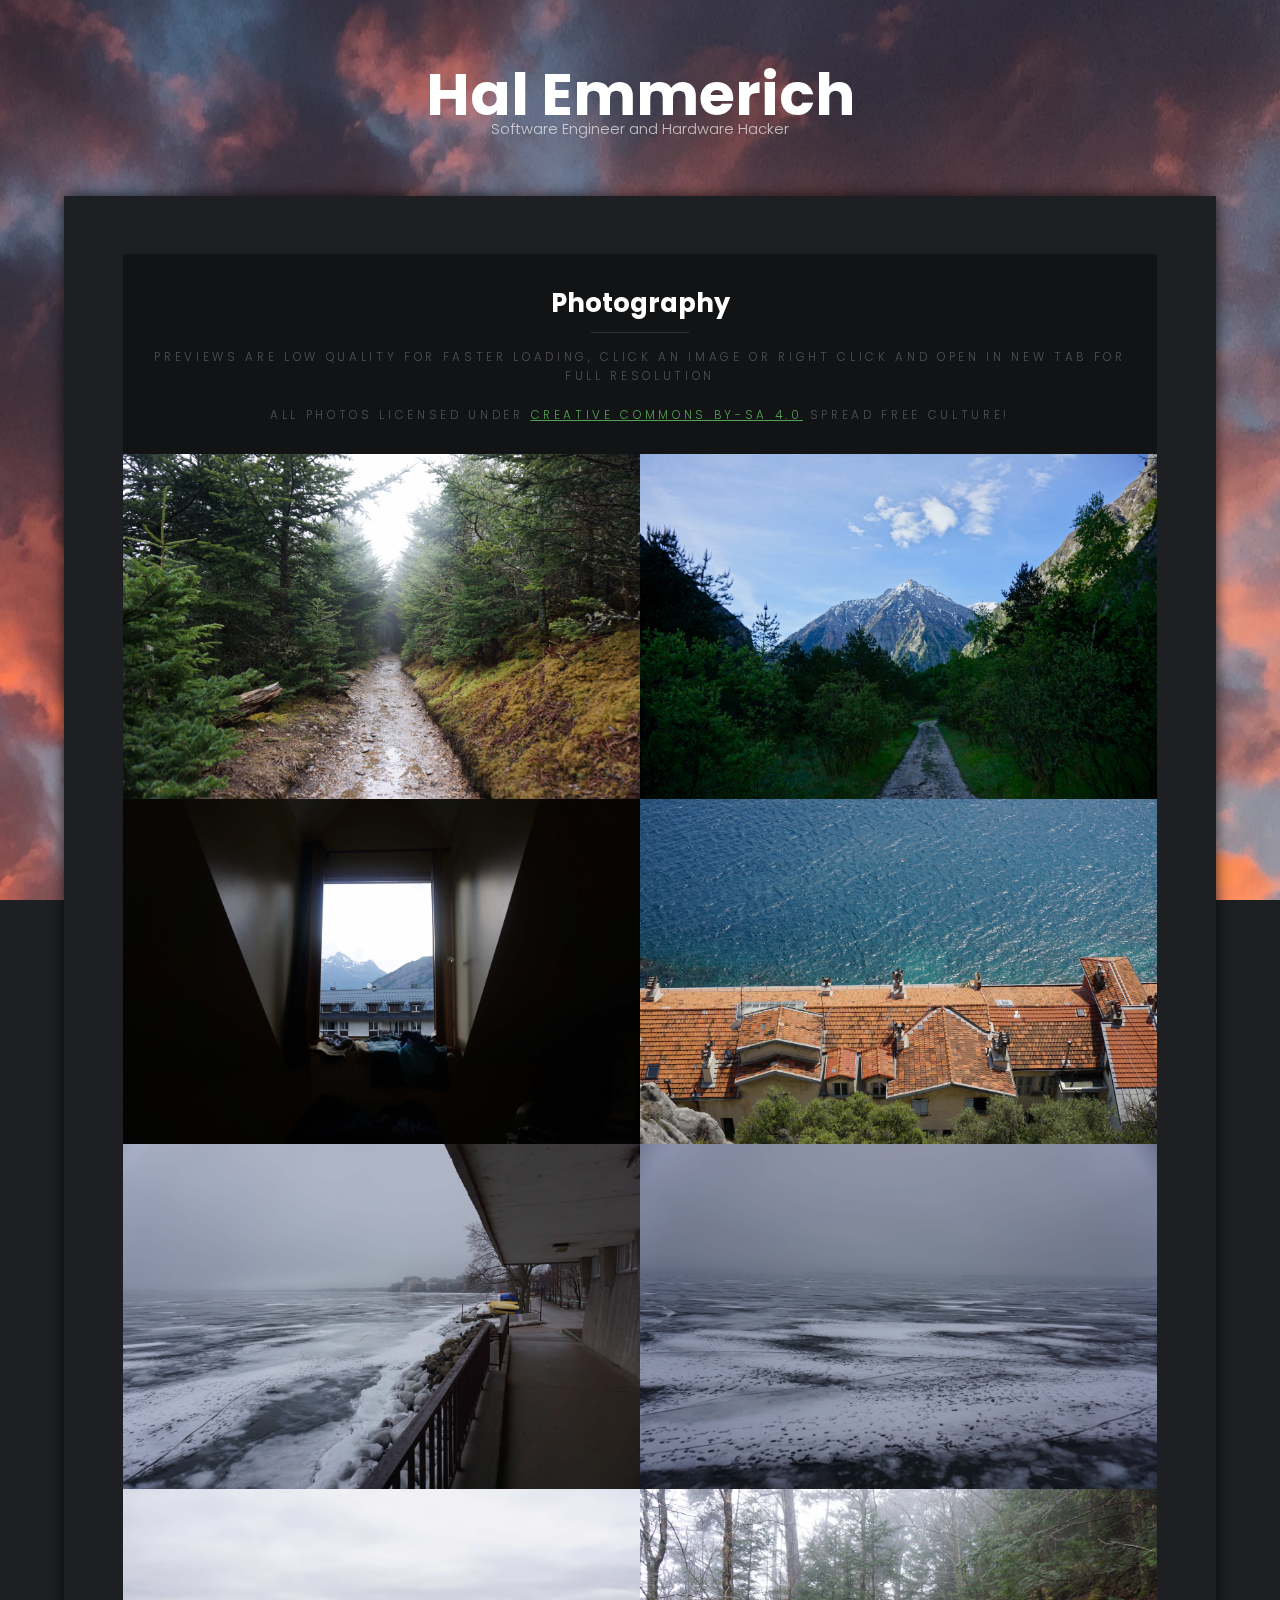
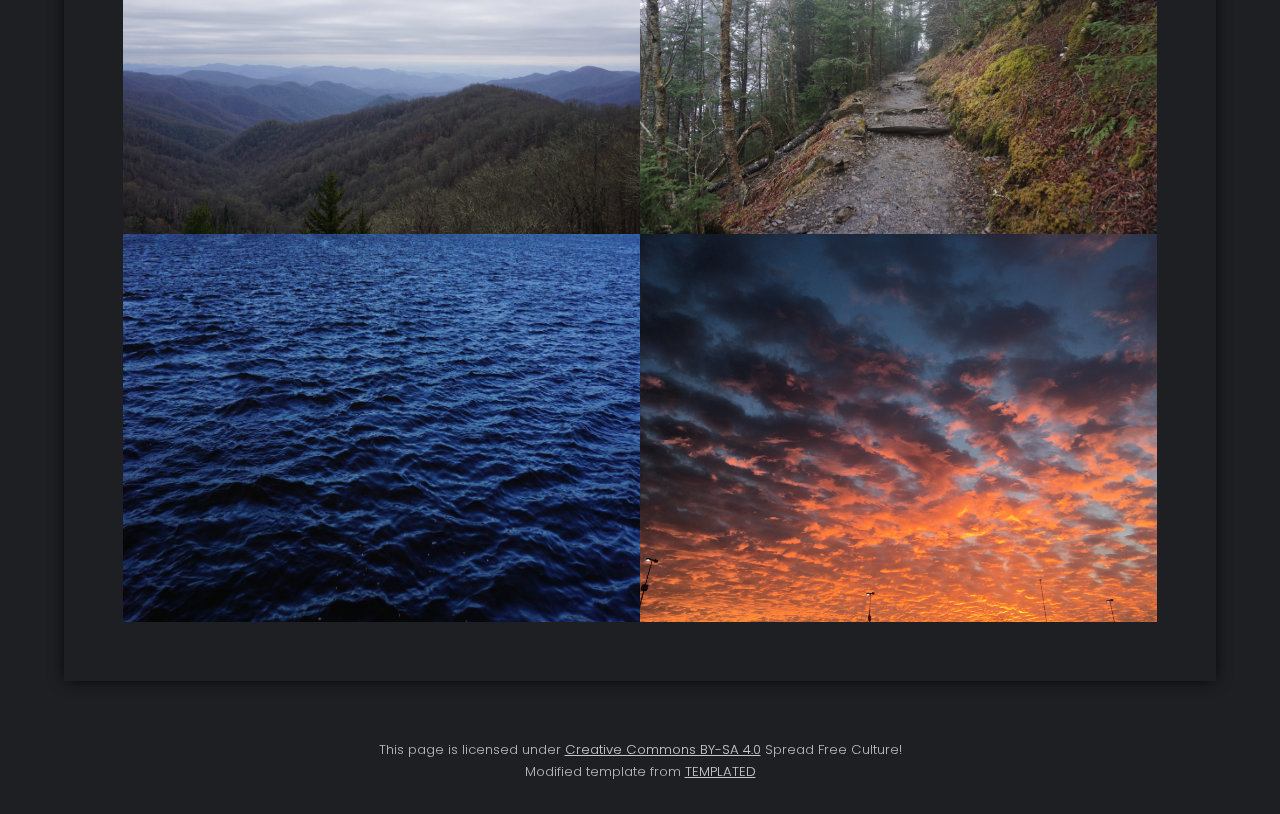
==== commit 0fdc95b9: "Finishing touches" ====
--- a/photos.html
+++ b/photos.html
@@ -85,6 +85,17 @@
 										    <a href="images/6.JPG"><img src="images/6.JPG" alt="" /></a>
 									  </div>
 								</div>
+
+								<div>
+									  <div class="image fit flush">
+										    <a href="images/7.jpg"><img src="images/7.jpg" alt="" /></a>
+									  </div>
+								</div>
+								<div>
+									  <div class="image fit flush">
+										    <a href="images/bg_original.jpg"><img src="images/bg_original.jpg" alt="" /></a>
+									  </div>
+								</div>
 							</div>
 						</div>
 					</section>
